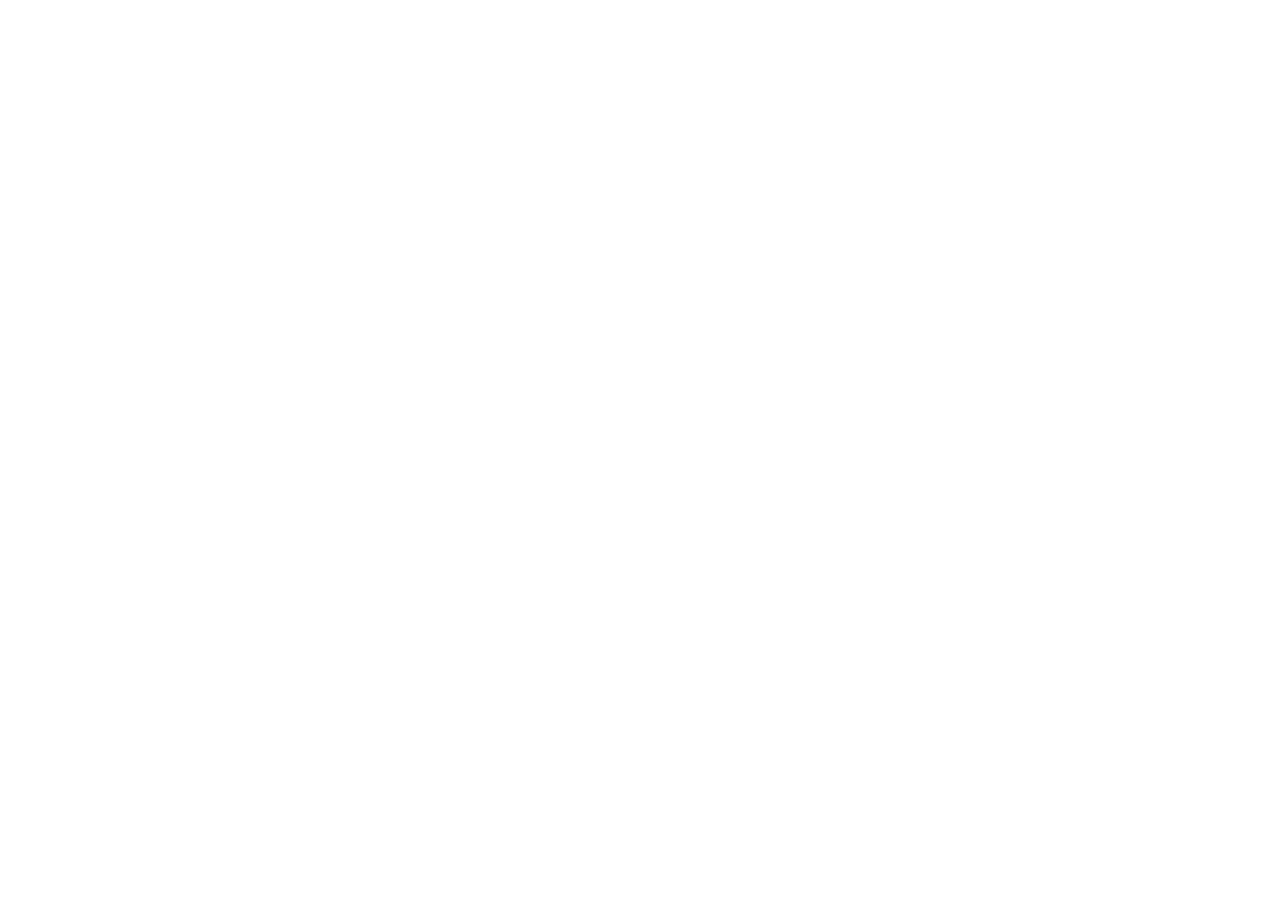
==== templates/index.html @ 31d5a8af "Non proxy request" ====
<!DOCTYPE html>
<html lang="en">
<head>
    <meta charset="UTF-8">
    <meta http-equiv="X-UA-Compatible" content="IE=edge">
    <meta name="viewport" content="width=device-width, initial-scale=1.0">
    <title>Document</title>
</head>
<body>
    
</body>
</html>
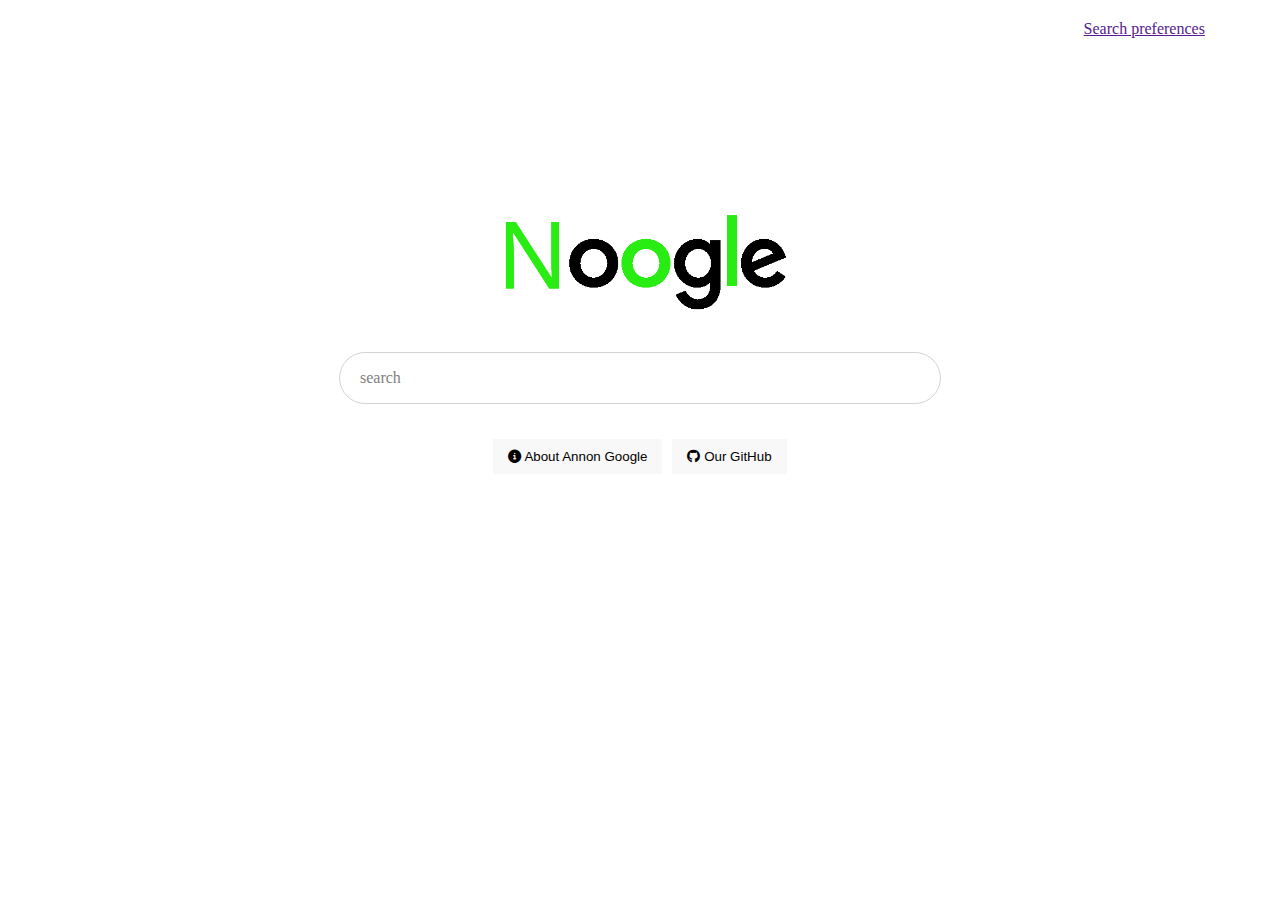
==== commit 3b57d0c0: "Frontend" ====
--- a/templates/index.html
+++ b/templates/index.html
@@ -1,12 +1,37 @@
-<!DOCTYPE html>
 <html lang="en">
+
 <head>
-    <meta charset="UTF-8">
-    <meta http-equiv="X-UA-Compatible" content="IE=edge">
-    <meta name="viewport" content="width=device-width, initial-scale=1.0">
-    <title>Document</title>
+    <meta charset="UTF-8" />
+    <meta http-equiv="X-UA-Compatible" content="IE=edge" />
+    <meta name="viewport" content="width=device-width, initial-scale=1.0" />
+    <!-- Google Font Icons -->
+    <link rel="stylesheet" href="/static/styles.css" />
+    <title>Final - Google Clone</title>
+    <link rel="stylesheet" href="https://cdnjs.cloudflare.com/ajax/libs/font-awesome/6.2.0/css/all.min.css">
+
 </head>
+
 <body>
-    
+    <div class="header">
+      
+        <div class="header__right">
+            <a href="">Search preferences</a>
+        </div>
+      </div>
+    <div class="mainBody">
+        <img src="/static/images/logo.png"
+            alt="Logo" />
+        <div class="search">
+            <div class="search__input">
+                <span class="material-icons"> search </span>
+                <input type="text" />
+            </div>
+
+            <div class="search__buttons">
+                <button><i class="fa-solid fa-circle-info"></i> About Annon Google</button>
+                <button><i class="fa-brands fa-github"></i> Our GitHub</button>
+            </div>
+        </div>
 </body>
+
 </html>--- a/static/styles.css
+++ b/static/styles.css
@@ -0,0 +1,81 @@
+* {
+    margin: 0;
+}
+
+body {
+    display: flex;
+    flex-direction: column;
+    height: 100vh;
+}
+
+.header {
+    display: flex;
+    justify-content: space-between;
+    padding: 20px 30px;
+    align-items: center;
+}
+
+.header__right {
+    display: flex;
+    margin-left: auto;
+    min-width: 13vw;
+    justify-content: space-between;
+}
+
+.header__right .header__apps {
+    margin-right: 10px;
+}
+
+/* Main Body */
+
+.mainBody {
+    flex: 1;
+    display: flex;
+    margin-top: 12%;
+    flex-direction: column;
+}
+
+.mainBody img {
+    object-fit: contain;
+    height: 100px;
+}
+
+/* search */
+.search__input {
+    display: flex;
+    align-items: center;
+    border: 1px solid lightgray;
+    height: 30px;
+    padding: 10px 20px;
+    border-radius: 999px;
+    width: 75vw;
+    margin: 0 auto;
+    margin-top: 40px;
+    max-width: 560px;
+}
+
+.search__input input {
+    flex: 1;
+    padding: 10px 20px;
+    border: none;
+    outline: none;
+}
+
+.search__input .material-icons {
+    color: gray;
+}
+
+.search__buttons {
+    margin-top: 30px;
+    display: flex;
+    justify-content: center;
+}
+
+.search__buttons button {
+    margin: 5px;
+    padding: 10px 15px;
+    background-color: #f8f8f8;
+    outline: none;
+    border: none;
+    cursor: pointer;
+}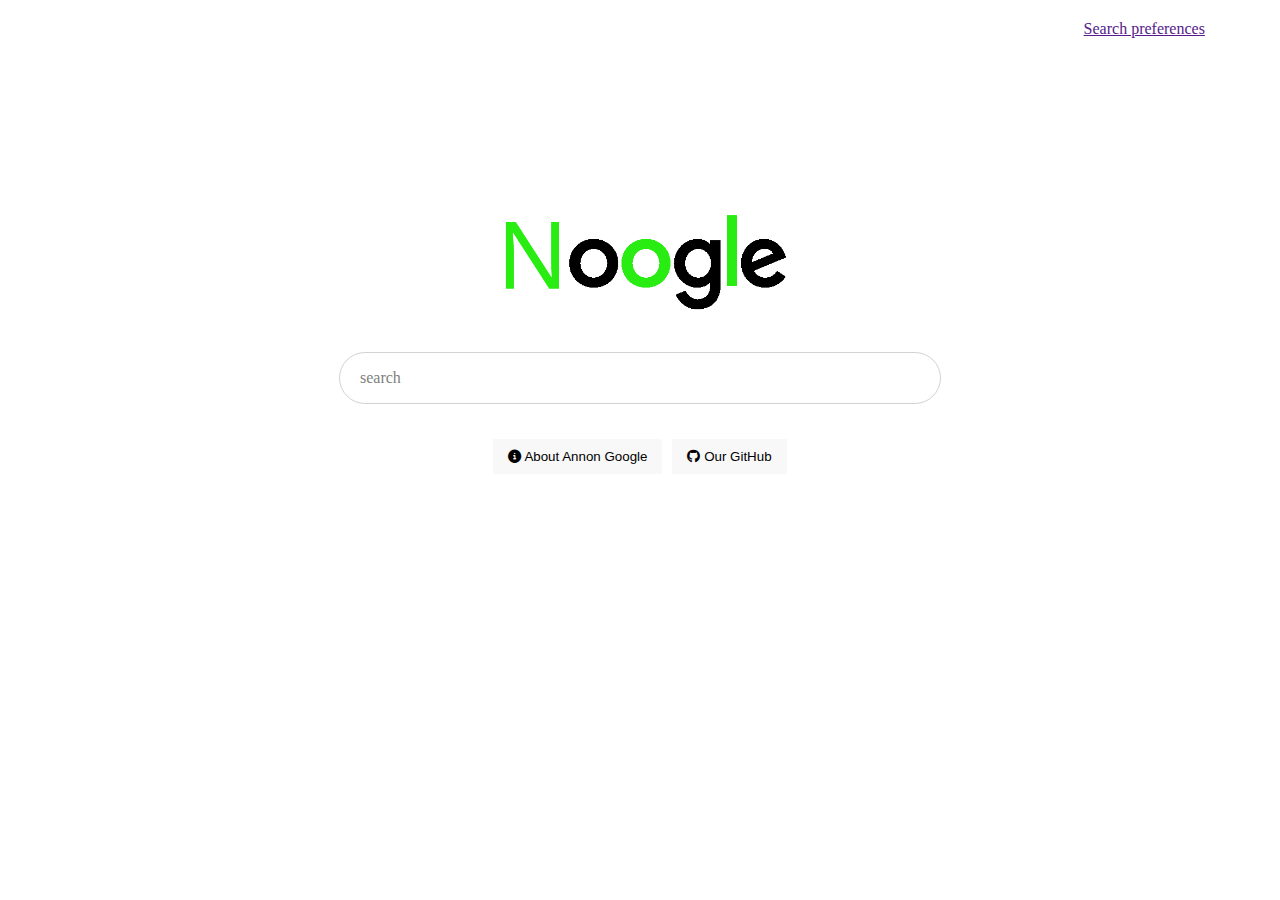
==== commit f0c166d5: "WebUI" ====
--- a/templates/index.html
+++ b/templates/index.html
@@ -4,34 +4,32 @@
     <meta charset="UTF-8" />
     <meta http-equiv="X-UA-Compatible" content="IE=edge" />
     <meta name="viewport" content="width=device-width, initial-scale=1.0" />
-    <!-- Google Font Icons -->
     <link rel="stylesheet" href="/static/styles.css" />
-    <title>Final - Google Clone</title>
+    <title>Anon Google Search</title>
     <link rel="stylesheet" href="https://cdnjs.cloudflare.com/ajax/libs/font-awesome/6.2.0/css/all.min.css">
 
 </head>
 
 <body>
     <div class="header">
-      
+
         <div class="header__right">
             <a href="">Search preferences</a>
         </div>
-      </div>
+    </div>
     <div class="mainBody">
-        <img src="/static/images/logo.png"
-            alt="Logo" />
+        <img src="/static/images/logo.png" alt="Logo" />
         <div class="search">
             <div class="search__input">
                 <span class="material-icons"> search </span>
-                <input type="text" />
+                <form action="/search">
+                    <input type="text" name="query" class="search_inp"/>
+                </form>
             </div>
-
             <div class="search__buttons">
                 <button><i class="fa-solid fa-circle-info"></i> About Annon Google</button>
                 <button><i class="fa-brands fa-github"></i> Our GitHub</button>
             </div>
         </div>
 </body>
-
 </html>--- a/static/styles.css
+++ b/static/styles.css
@@ -78,4 +78,14 @@
     outline: none;
     border: none;
     cursor: pointer;
+}
+
+.search_inp{
+    width: 500px;
+}
+.search_results{
+    margin-top: 30px;
+    display: grid;
+    justify-content: center;
+
 }